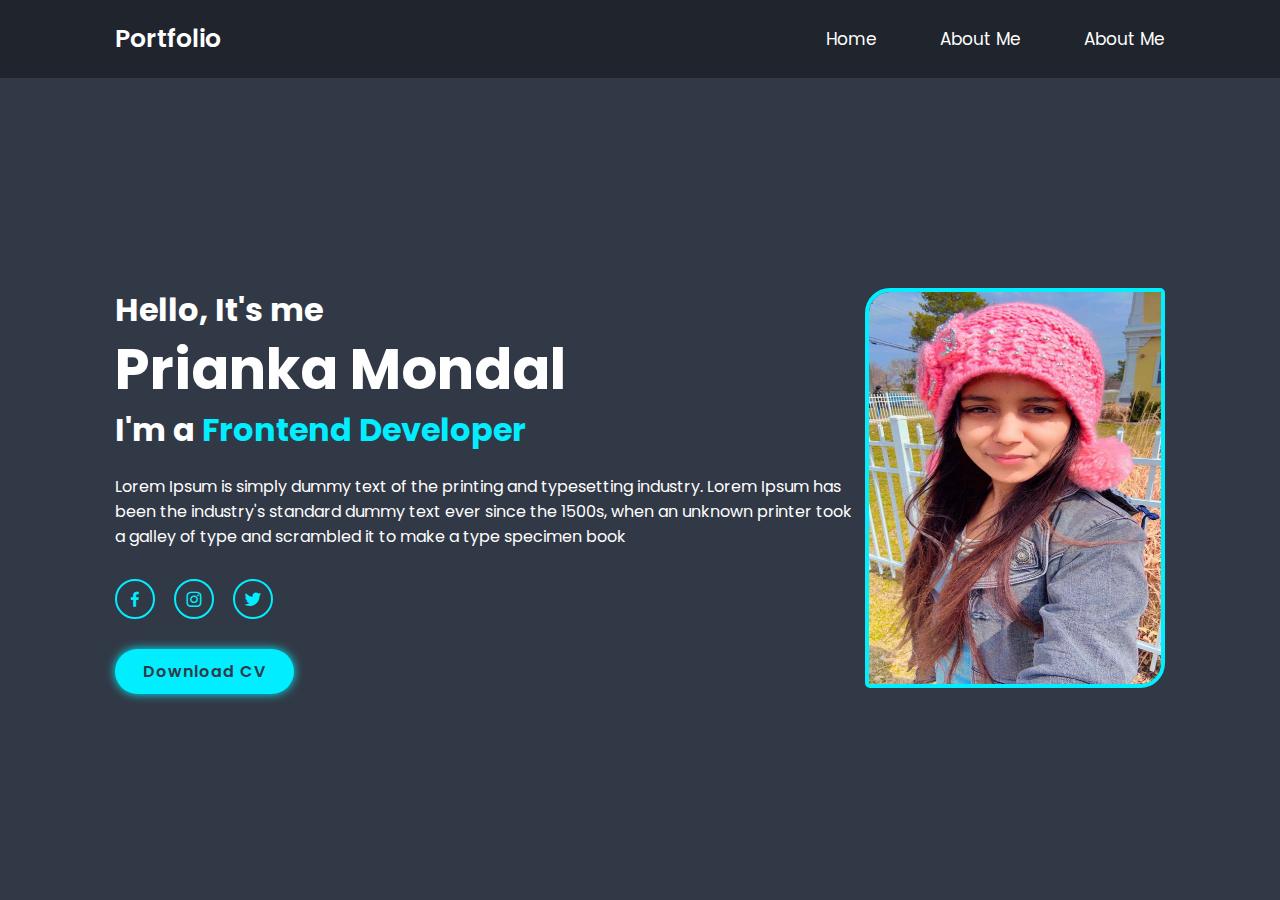
==== index.html @ 96a07e9c "aboutme" ====
<!DOCTYPE html>
<html lang="en">
<head>
    <meta charset="UTF-8">
    <meta http-equiv="X-UA-Compatible" content="IE=edge">
    <meta name="viewport" content="width=device-width, initial-scale=1.0">
    
    <!--bootstrap link-->
    <link rel="stylesheet" href="./css/style.css">
    <link href='https://unpkg.com/boxicons@2.1.4/css/boxicons.min.css' rel='stylesheet'>
    <!-- <link href="https://cdn.jsdelivr.net/npm/bootstrap@5.0.2/dist/css/bootstrap.min.css" rel="stylesheet" integrity="sha384-EVSTQN3/azprG1Anm3QDgpJLIm9Nao0Yz1ztcQTwFspd3yD65VohhpuuCOmLASjC" crossorigin="anonymous">
     -->
    <title>Home</title>
</head>
<body>
    <header class="header">
     <a href="#" class="logo">Portfolio</a>
     <i class='bx bx-menu' id="menu-icon"></i>
     <nav class="navbar">
        <a href="index.html" class="active">Home</a>
        <a href="aboutme.html">About Me</a>
        <a href="#recipe">About Me</a>
     </nav>
    </header>
    <section class="home" id="home">
        <div class="home-content">
            <h3>Hello, It's me</h3>
            <h1> Prianka Mondal</h1>
            <h3>I'm a <span>Frontend Developer</span></h3>
            <p>Lorem Ipsum is simply dummy text of the printing and typesetting industry. Lorem Ipsum has been the industry's standard dummy text ever since the 1500s, when an unknown printer took a galley of type and scrambled it to make a type specimen book</p>
            <div class="social-media">
                <a href="#"><i class='bx bxl-facebook'></i></a>
                <a href="#"><i class='bx bxl-instagram' ></i></a>
                <a href="#"><i class='bx bxl-twitter' ></i></a>
                
            </div>
            <a href="#" class="btn">Download CV</a>
        </div>
        <div class="home-img">
            <img src="./images/pro.jpeg" alt="">
        </div>
    </section>




    <!-- <header class="head-Ban">
       <div class="div-img">
        <img src="./images/pro.jpeg" alt="">
       </div>
    </header>
    <div class="info-section">
        <h1>Prianka Mondal</h1>
        <ul  class="info">
            <li><a href="index.html">Home Page</a></li>
            <li><a href="aboutme.html">About Me</a></li>
            <li><a href="#">Recipe</a></li>
            
        </ul>

        <p></p>
    </div> -->
<!-- <footer class="foot">
   

<p>

    <a href=" https://validator.w3.org/check?url=https://prianka-0011.github.io/Assignment1/index.html">
    
    <img src="./images/w3c-html5-logo.png" alt="Valid HTML!">
</a>

</p>
    

</footer> -->
    <!--js link-->
<script src=""></script>
</body>
</html>
---- css/style.css ----
@import url('https://fonts.googleapis.com/css2?family=Poppins:ital,wght@0,100;0,200;0,300;0,400;0,500;0,600;0,700;0,800;0,900;1,100;1,200;1,300;1,500;1,600;1,700;1,800;1,900&display=swap');
*{
margin: 0;
padding: 0;
box-sizing: border-box;
text-decoration: none;
border: none;
outline: none;
scroll-behavior: smooth;
font-family: 'Poppins', sans-serif;
}
:root{
  --bg-color:#1f242d;
  --second-bg-color:#323946;
  --text-color:#fff;
  --main-color:#0ef;

}
html{
  font-size: 62.5%;
  overflow: hidden;
}
body{
background: var(--bg-color);
color: var(--text-color);
}
section{
  min-height: 100vh;
  padding: 10rem 9% 2rem;
}
.abtheader{
  position: fixed;
  top:0;
  left: 0;
  width: 100%;
  padding: 2rem 9%;
  background: var(--bg-color);
  display: flex;
  justify-content: space-between;
  align-items: center;
  z-index: 100;
}
.header{
  position: fixed;
  top:0;
  left: 0;
  width: 100%;
  padding: 2rem 9%;
  background: var(--bg-color);
  display: flex;
  justify-content: space-between;
  align-items: center;
  z-index: 100;
}
.home{
  display: flex;
  justify-content: center;
  align-items: center;
  background: var(--second-bg-color);
  
}
.home-img img{
width: 30rem;
height: 40rem;
border: 4px solid;
border-radius: 25px 5px 25px 5px;
border-color: var(--main-color);

}

.home-content{
  font-size: 1.6rem;
}
.home-content h3{
  font-size: 3.2rem;
  font-weight: 700;
}
.home-content h3:nth-of-type(2)
{
  margin-bottom: 2rem;
}
span{
  color: var(--main-color);
}
.home-content h1{
  font-size: 5.6rem;
  font-weight: 700;
  line-height: 1.3;
}
.home-content p{
  font-size: 1.6rem;
}
.social-media a{
  display: inline-flex;
  justify-content: center;
  align-items: center;
  width: 4rem;
  height: 4rem;
  background: transparent;
  border: .2rem solid var(--main-color);
  border-radius: 50%;
  font-size: 2rem;
  color: var(--main-color);
  margin: 3rem 1.5rem 3rem 0;
  transition: .5s ease;
}
.social-media a:hover{
  background: var(--main-color);
  color: var(--second-bg-color);
  box-shadow: 0 0 1rem var(--main-color);
}
.logo{
font-size: 2.5rem;
color: var(--text-color);
font-weight: 600;
cursor: default;
}
.navbar a{
  font-size: 1.7rem;
  color: var(--text-color);
  margin-left:6rem ;
}
.navbar a:hover,.navbar a:active{
 
  color: var(--main-color);
  
}
#menu-icon {
  font-size: 3.6rem;
  color: var(--text-color);
  display: none;
}
#menu-icon{
  font-size: 3.6rem;
}

.btn {
  display: inline-block;
  padding: 1rem 2.8rem;
  background: var(--main-color);
  border-radius: 4rem;
  box-shadow: 0 0 1rem var(--main-color);
  font-size: 1.6rem;
  color: var(--second-bg-color);
  letter-spacing: .1rem;
  font-weight: 600;
  transition: .5s ease;
}
.btn:hover
{
  box-shadow: none;
}
.about {
  display: flex;
  justify-content: center;
  align-items: center;
  gap: 2rem;
  background: var(--second-bg-color);
}
.about-img img{
  width: 30rem;
  height: 40rem;
  border: 4px solid;
  border-radius: 25px 5px 25px 5px;
  border-color: var(--main-color);
}
.heading{
  text-align: center;
  font-size: 4.5rem;
}
.about-content h2{
  text-align: left;
  line-height: 1.2;
}
.about-content h2{
  font-size: 2.6rem;
}

.about-content p{
  font-size: 1.6rem;
  margin: 2rem 0 3rem;
}
.about-content .btn{
  display: inline-block;
  padding: 1rem 2.8rem;
  background: var(--main-color);
  border-radius: 4rem;
  box-shadow: 0 0 1rem var(--main-color);
  font-size: 1.6rem;
  color: var(--second-bg-color);
  letter-spacing: .1rem;
  font-weight: 600;
  transition: .5s ease;
}
.about-content .btn:hover
{
  box-shadow: none;
}
/* 
.head-Ban {
width: 100%;
height: 60vh;
background-position: center;
  background-repeat: no-repeat;
  background-size: cover;
  background-image: url(./../images/banner.jpg);
}
.div-img img{
height: 250px;
width: 250px;
border-radius: 150px;
margin-top: 130px;
margin-left: 50px;
}
.info-section h1{
    text-align: left;
    margin:20px 10px ;
}
 .info{
list-style: none;
}
.foot{
    padding: 40px;
}


.aboutme h1{
color: cornflowerblue;
font-size: 4rem;
font-family: Arial;
}
.aboutme h2{
  color: cornflowerblue;
  font-size: 2rem;
  font-family: Arial;
  }
.aboutme p span{
color: chocolate;
font-family: Arial;
}

.aboutme h2 {
  color: cornflowerblue;
}


.fav-movie h2 {
  color: cornflowerblue;
}
.fav-movie ul {
  list-style-type: decimal;
}


.fav-movie ul li a{
  text-decoration: none;
  color: brown;
}
.myMood h2 {
  color: cornflowerblue;
}
p::first-letter {
  font-size: 3em;
  float: left;
  margin-right: 5px;
  line-height: 0.8;
}
 .big-Container {
  display: flex;
}
.big-Container .imoji img
{
 height: 100px;
 width: 100px;
 border-radius: 50px;
}  

 */
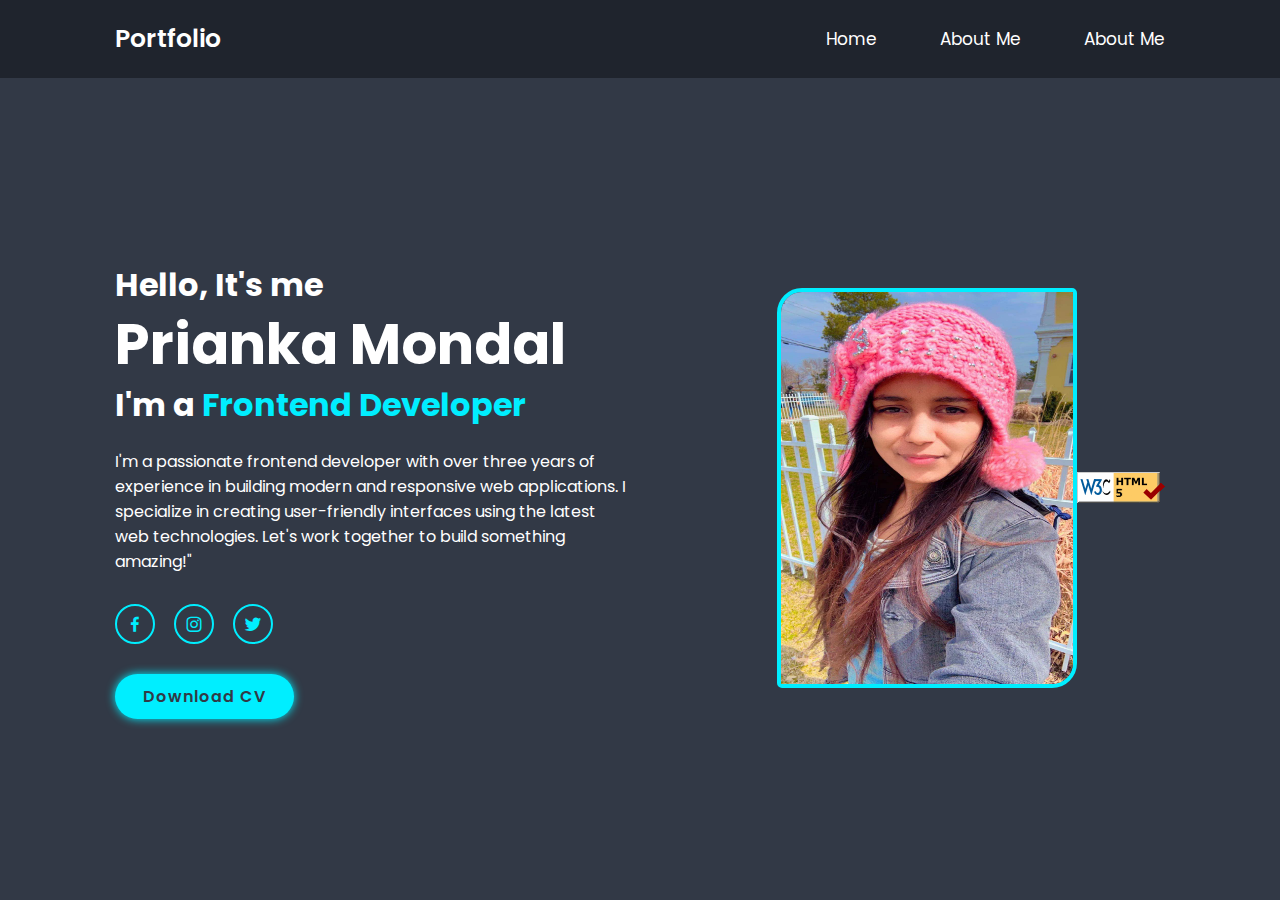
==== commit 1db5a555: "validator add" ====
--- a/index.html
+++ b/index.html
@@ -27,7 +27,7 @@
             <h3>Hello, It's me</h3>
             <h1> Prianka Mondal</h1>
             <h3>I'm a <span>Frontend Developer</span></h3>
-            <p>Lorem Ipsum is simply dummy text of the printing and typesetting industry. Lorem Ipsum has been the industry's standard dummy text ever since the 1500s, when an unknown printer took a galley of type and scrambled it to make a type specimen book</p>
+            <p>I'm a passionate frontend developer with over three years of experience in building modern and responsive web applications. I specialize in creating user-friendly interfaces using the latest web technologies. Let's work together to build something amazing!"</p>
             <div class="social-media">
                 <a href="#"><i class='bx bxl-facebook'></i></a>
                 <a href="#"><i class='bx bxl-instagram' ></i></a>
@@ -39,6 +39,16 @@
         <div class="home-img">
             <img src="./images/pro.jpeg" alt="">
         </div>
+        <footer class="foot">
+            <p>
+            
+                <a href=" https://validator.w3.org/check?url=https://prianka-0011.github.io/Assignment1/index.html">
+                
+                <img src="./images/w3c-html5-logo.png" alt="Valid HTML!">
+            </a>
+            
+            </p>        
+            </footer>
     </section>
 
 
@@ -75,6 +85,6 @@
 
 </footer> -->
     <!--js link-->
-<script src=""></script>
+
 </body>
 </html>--- a/css/style.css
+++ b/css/style.css
@@ -72,6 +72,7 @@
 
 .home-content{
   font-size: 1.6rem;
+  padding-right: 15rem;
 }
 .home-content h3{
   font-size: 3.2rem;
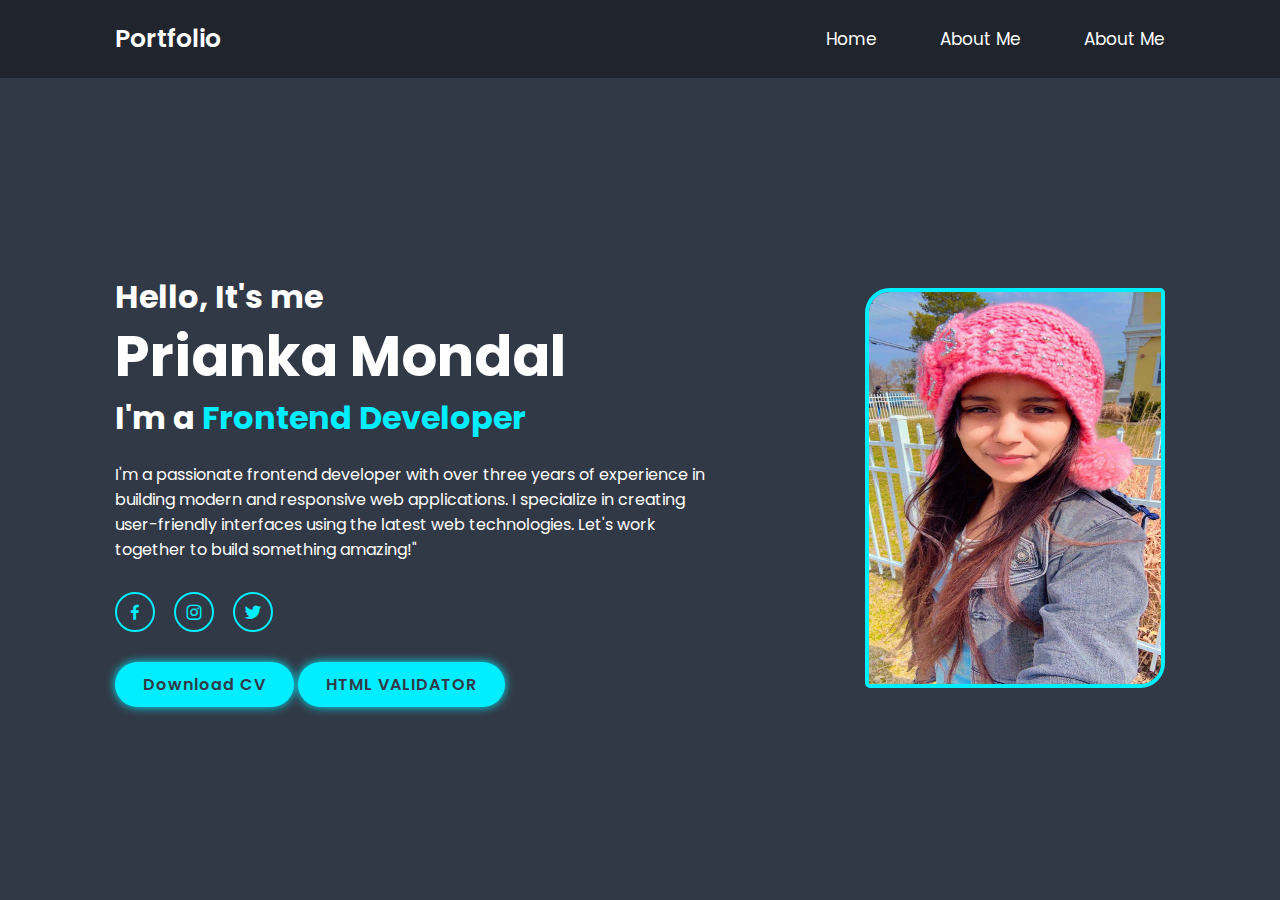
==== commit f7c88027: "new validators" ====
--- a/index.html
+++ b/index.html
@@ -35,56 +35,13 @@
                 
             </div>
             <a href="#" class="btn">Download CV</a>
+            <a  href=" https://validator.w3.org/check?url=https://prianka-0011.github.io/Assignment1/index.html" class="btn">HTML VALIDATOR</a>       
+                
         </div>
         <div class="home-img">
             <img src="./images/pro.jpeg" alt="">
         </div>
-        <footer class="foot">
-            <p>
-            
-                <a href=" https://validator.w3.org/check?url=https://prianka-0011.github.io/Assignment1/index.html">
-                
-                <img src="./images/w3c-html5-logo.png" alt="Valid HTML!">
-            </a>
-            
-            </p>        
-            </footer>
+        
     </section>
-
-
-
-
-    <!-- <header class="head-Ban">
-       <div class="div-img">
-        <img src="./images/pro.jpeg" alt="">
-       </div>
-    </header>
-    <div class="info-section">
-        <h1>Prianka Mondal</h1>
-        <ul  class="info">
-            <li><a href="index.html">Home Page</a></li>
-            <li><a href="aboutme.html">About Me</a></li>
-            <li><a href="#">Recipe</a></li>
-            
-        </ul>
-
-        <p></p>
-    </div> -->
-<!-- <footer class="foot">
-   
-
-<p>
-
-    <a href=" https://validator.w3.org/check?url=https://prianka-0011.github.io/Assignment1/index.html">
-    
-    <img src="./images/w3c-html5-logo.png" alt="Valid HTML!">
-</a>
-
-</p>
-    
-
-</footer> -->
-    <!--js link-->
-
 </body>
 </html>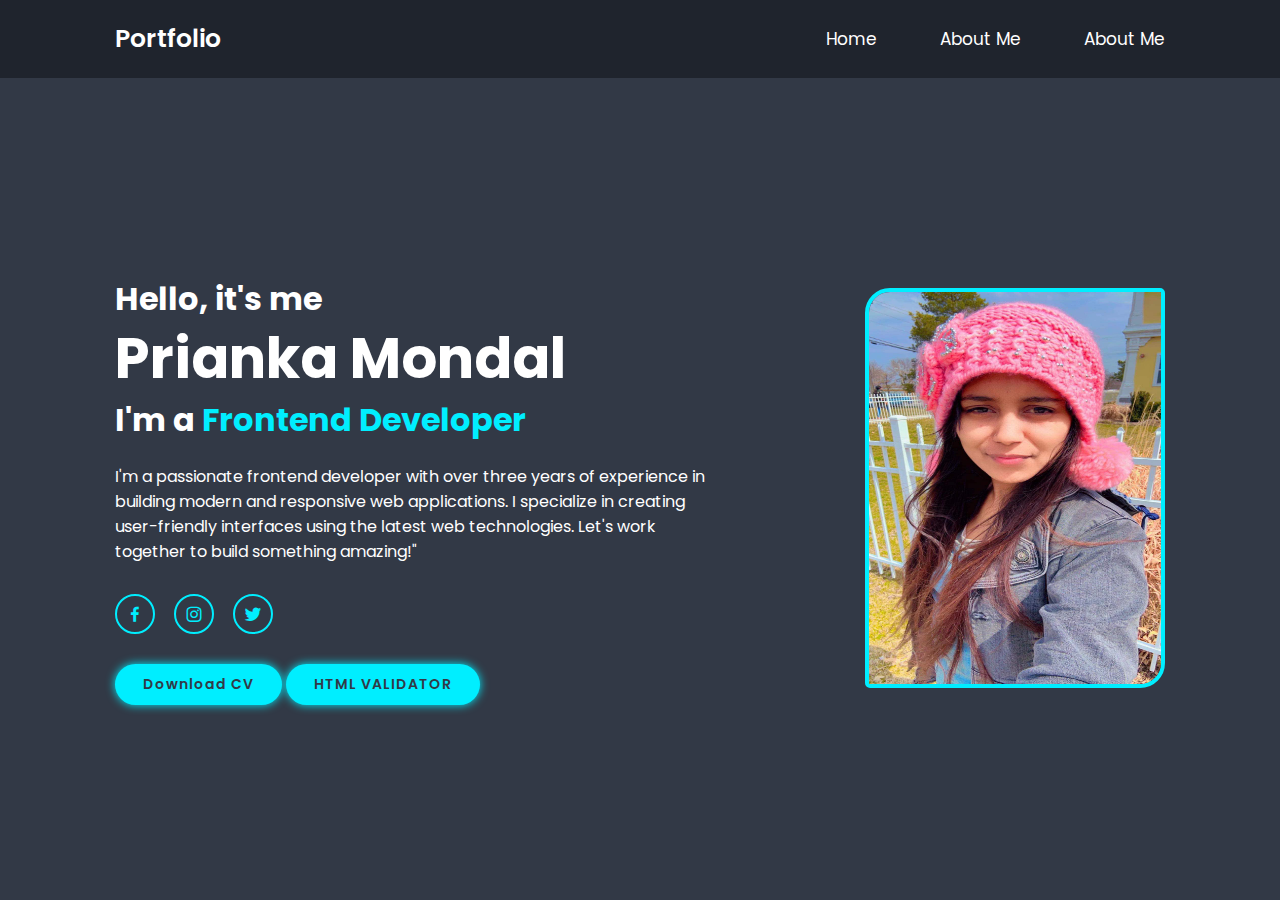
==== commit 945c53cb: "zoom out effect" ====
--- a/index.html
+++ b/index.html
@@ -24,7 +24,7 @@
     </header>
     <section class="home" id="home">
         <div class="home-content">
-            <h3>Hello, It's me</h3>
+            <h3>Hello, it's me</h3>
             <h1> Prianka Mondal</h1>
             <h3>I'm a <span>Frontend Developer</span></h3>
             <p>I'm a passionate frontend developer with over three years of experience in building modern and responsive web applications. I specialize in creating user-friendly interfaces using the latest web technologies. Let's work together to build something amazing!"</p>
--- a/css/style.css
+++ b/css/style.css
@@ -20,7 +20,7 @@
 }
 html{
   font-size: 62.5%;
-  overflow: hidden;
+  overflow: auto;
 }
 body{
 background: var(--bg-color);
@@ -143,11 +143,12 @@
   background: var(--main-color);
   border-radius: 4rem;
   box-shadow: 0 0 1rem var(--main-color);
-  font-size: 1.6rem;
+  font-size: 1.4rem;
   color: var(--second-bg-color);
   letter-spacing: .1rem;
   font-weight: 600;
   transition: .5s ease;
+ 
 }
 .btn:hover
 {
@@ -189,7 +190,7 @@
   background: var(--main-color);
   border-radius: 4rem;
   box-shadow: 0 0 1rem var(--main-color);
-  font-size: 1.6rem;
+  font-size: 1.4rem;
   color: var(--second-bg-color);
   letter-spacing: .1rem;
   font-weight: 600;
@@ -199,6 +200,84 @@
 {
   box-shadow: none;
 }
+.classes{
+  
+  justify-content: center;
+  align-items: center;
+  gap: 2rem;
+  background: var(--bg-color);
+}
+.classes h2{
+  margin-bottom: 5rem;
+  text-align: center;
+  font-size: 5rem;
+}
+.classes .classes-container{
+  display: flex;
+  justify-content: center;
+  align-items: center;
+  gap: 2rem;
+  flex-wrap: wrap;
+  
+  }
+  .classes-container .classes-box{
+    flex: 1 1 30rem;
+    background: var(--second-bg-color);
+    padding: 3rem 2rem 4rem;
+    border-radius: 2rem;
+    text-align: center;
+    border: .2rem solid var(--bg-color);
+    transition: .5s ease;
+  }
+  .classes-container .classes-box:hover{
+  transform: translateY(-2rem);
+  }
+  .classes-box i{
+   font-size: 7rem;
+   color: var(--main-color);;
+  }
+  .classes-box p{
+    padding: 1rem 0;
+  }
+  .myMood{
+  justify-content: center;
+  align-items: center;
+  gap: 2rem;
+  background: var(--second-bg-color-color);
+  }
+  
+  .myMood h2{
+    margin-bottom: 5rem;
+    text-align: center;
+    font-size: 5rem;
+  }
+  .myMood .myMood-container{
+    display: flex;
+    justify-content: center;
+    align-items: center;
+    gap: 2rem;
+    flex-wrap: wrap;
+    }
+    .myMood-container .myMood-box{
+      flex: 1 1 30rem;
+      background: var(--second-bg-color);
+      
+      border-radius: 2rem;
+      text-align: center;
+      border: .2rem solid var(--bg-color);
+      box-shadow: 0 0 1rem var(--main-color);
+      transition: .5s ease;
+    }
+    .myMood-box img{
+      height: 15rem;
+      border-radius: 2rem 2rem 0 0;
+      width: 100%;
+    }
+    .myMood-container .myMood-box:hover{
+      box-shadow: none;
+      transform: scale(0.8);
+      
+    }
 /* 
 .head-Ban {
 width: 100%;
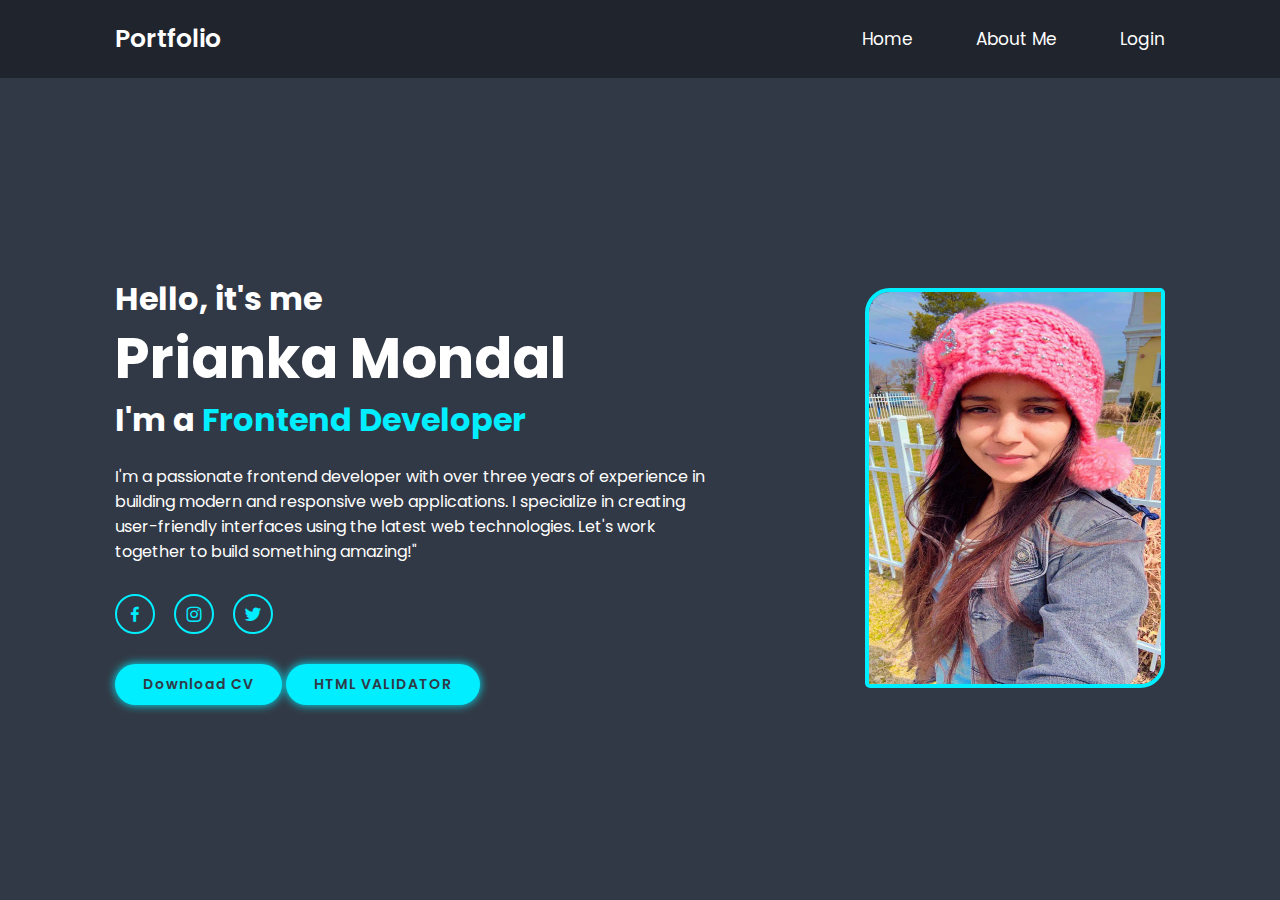
==== commit 9dfd3196: "start login page design" ====
--- a/index.html
+++ b/index.html
@@ -19,7 +19,7 @@
      <nav class="navbar">
         <a href="index.html" class="active">Home</a>
         <a href="aboutme.html">About Me</a>
-        <a href="#recipe">About Me</a>
+        <a href="login.html">Login</a>
      </nav>
     </header>
     <section class="home" id="home">
--- a/css/style.css
+++ b/css/style.css
@@ -269,7 +269,7 @@
       transition: .5s ease;
     }
     .myMood-box img{
-      height: 15rem;
+      height: 25rem;
       border-radius: 2rem 2rem 0 0;
       width: 100%;
     }
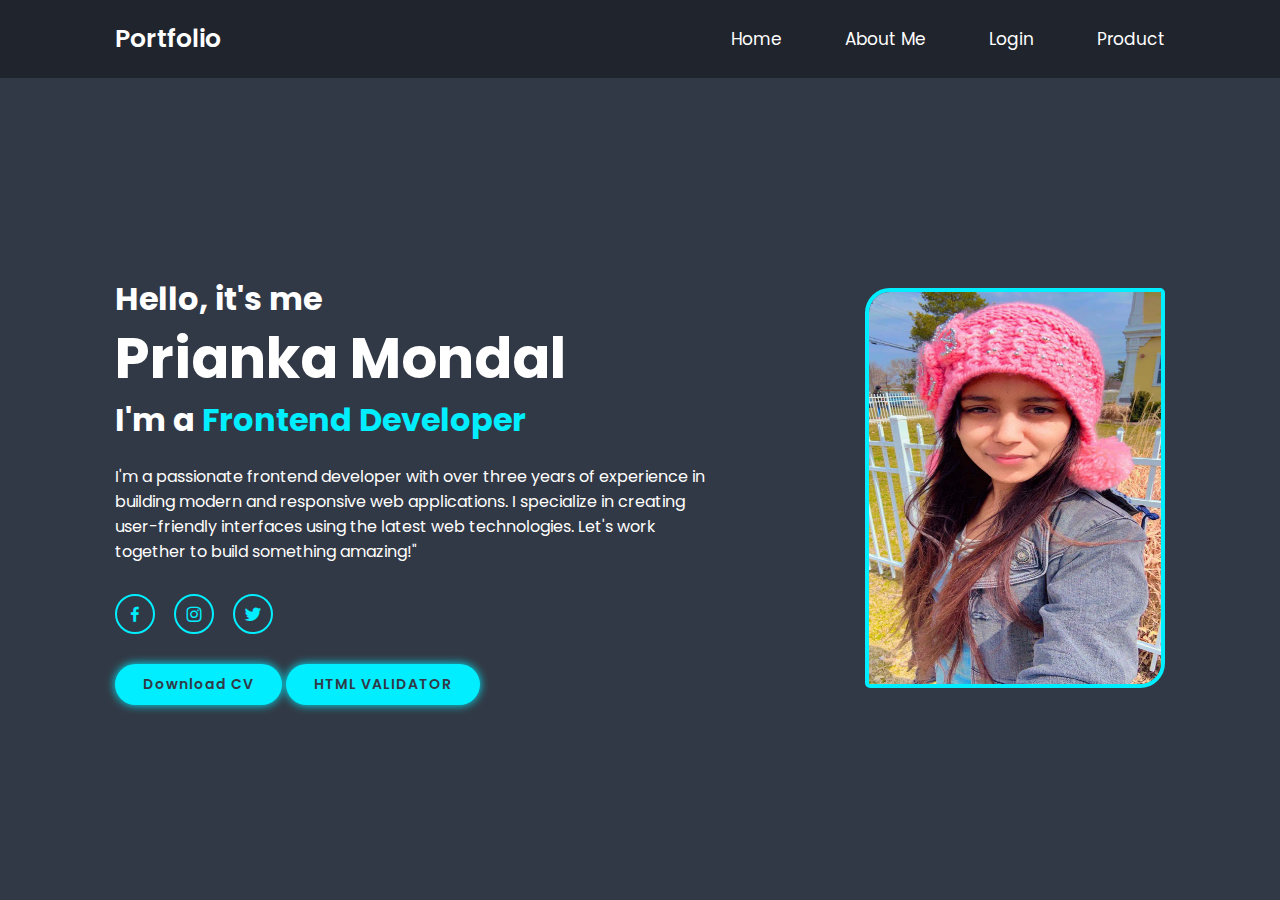
==== commit 2e2d028c: "product page done" ====
--- a/index.html
+++ b/index.html
@@ -20,6 +20,7 @@
         <a href="index.html" class="active">Home</a>
         <a href="aboutme.html">About Me</a>
         <a href="login.html">Login</a>
+        <a href="productpage.html">Product</a>
      </nav>
     </header>
     <section class="home" id="home">
--- a/css/style.css
+++ b/css/style.css
@@ -275,7 +275,7 @@
     }
     .myMood-container .myMood-box:hover{
       box-shadow: none;
-      transform: scale(0.8);
+      transform: scale(.9);
       
     }
 /* 
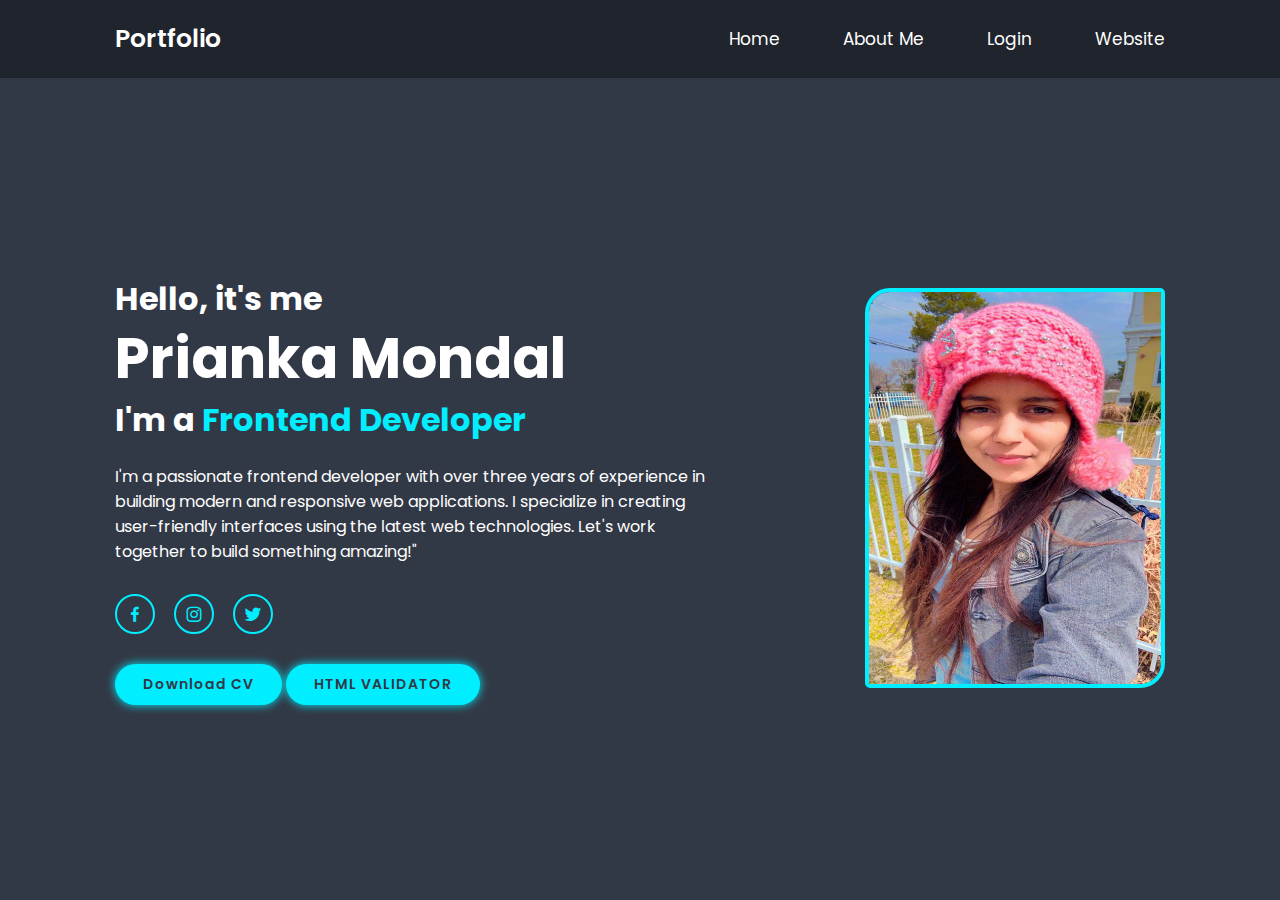
==== commit 4efaf039: "email template" ====
--- a/index.html
+++ b/index.html
@@ -20,7 +20,7 @@
         <a href="index.html" class="active">Home</a>
         <a href="aboutme.html">About Me</a>
         <a href="login.html">Login</a>
-        <a href="productpage.html">Product</a>
+        <a href="emailtemplate.html">Website </a>
      </nav>
     </header>
     <section class="home" id="home">
